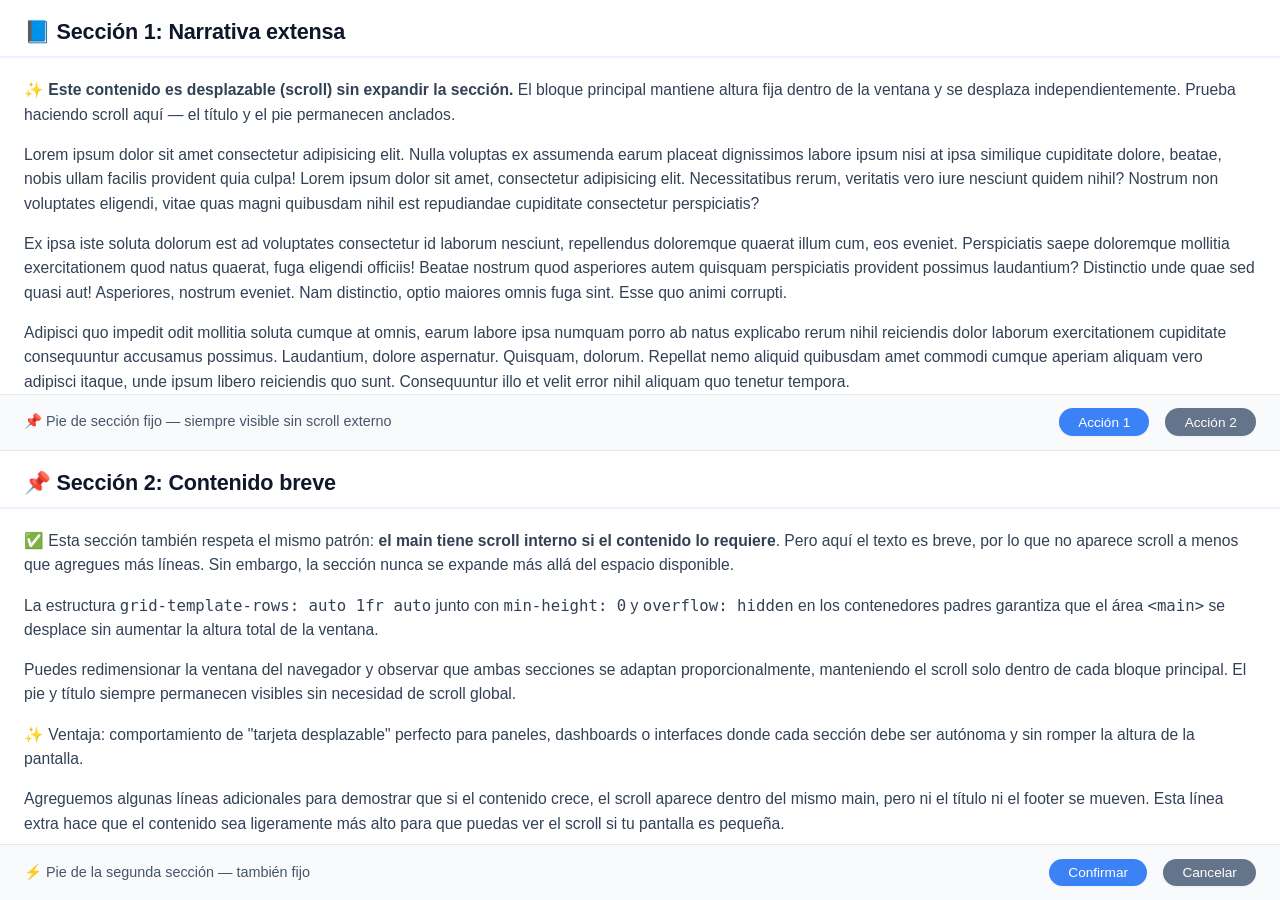
==== Version.html @ 9c4e95c7 "Una pruebita" ====
<!doctype html>
<html lang="en">
  <head>
    <meta charset="UTF-8" />
    <meta name="viewport" content="width=device-width, initial-scale=1.0, user-scalable=yes" />
    <title>Scrollable Sections | Fixed Layout</title>
    <style>
      * {
        padding: 0;
        margin: 0;
        box-sizing: border-box;
        /* outline: 0 0 0 1px blue;  /* removed persistent blue outline for cleaner look — kept for debugging if needed, but commented */
      }

      html {
        font-family: "Segoe UI", Tahoma, Geneva, Verdana, sans-serif;
        background-color: #f5f7fb;    /* subtle background for better visual comfort */
        color: #1e293b;
        font-size: 16px;
        line-height: 1.5;
      }

      /* main container — exact full viewport height, no expansion beyond screen */
      .container-section {
        height: 100vh;          /* strict viewport height */
        display: flex;
        flex-direction: column;
        overflow: hidden;       /* prevents any global scroll on the wrapper */
        background-color: white;
        box-shadow: 0 0 0 1px rgba(0,0,0,0.05); /* optional subtle boundary */
      }

      /* each section occupies equal flex space, but remains contained */
      .container-section section {
        flex: 1;
        display: grid;
        grid-template-rows: auto 1fr auto;  /* header (title) + main (scrollable) + footer */
        min-height: 0;          /* CRITICAL: allows flex children to shrink below content height */
        overflow: hidden;
        background: white;
        border-bottom: 1px solid #e2e8f0;   /* subtle separator between sections */
      }

      /* last section removes extra border for cleaner UI */
      .container-section section:last-child {
        border-bottom: none;
      }

      /* section heading styles */
      .container-section section h2 {
        padding: 1rem 1.5rem 0.5rem 1.5rem;
        font-size: 1.35rem;
        font-weight: 600;
        letter-spacing: -0.2px;
        background: white;
        color: #0f172a;
        border-bottom: 2px solid #eef2ff;
        margin: 0;
        flex-shrink: 0;
      }

      /* MAIN CONTENT — scrollable area, does NOT expand section height */
      .container-section section main {
        overflow-y: auto;       /* vertical scroll when content overflows */
        overflow-x: hidden;
        padding: 1.25rem 1.5rem;
        background-color: #ffffff;
        scroll-behavior: smooth;
        /* ensures smooth inner scroll without pushing parent layout */
        min-height: 0;          /* essential for flex/grid children to respect overflow */
      }

      /* Custom scrollbar for better UX (optional, but keeps modern look) */
      .container-section section main::-webkit-scrollbar {
        width: 6px;
      }
      .container-section section main::-webkit-scrollbar-track {
        background: #f1f1f1;
        border-radius: 8px;
      }
      .container-section section main::-webkit-scrollbar-thumb {
        background: #cbd5e1;
        border-radius: 8px;
      }
      .container-section section main::-webkit-scrollbar-thumb:hover {
        background: #94a3b8;
      }

      /* footer styles — fixed within section, never expands */
      .container-section section footer {
        background: #f8fafc;
        padding: 0.85rem 1.5rem;
        border-top: 1px solid #e2e8f0;
        display: flex;
        gap: 1rem;
        align-items: center;
        flex-wrap: wrap;
        flex-shrink: 0;
        font-size: 0.9rem;
      }

      .container-section section footer p {
        margin: 0;
        color: #475569;
        font-weight: 450;
        flex: 1;
      }

      .container-section section footer button {
        background-color: #3b82f6;
        border: none;
        color: white;
        font-weight: 500;
        padding: 0.4rem 1.2rem;
        border-radius: 40px;
        font-size: 0.85rem;
        cursor: pointer;
        transition: background 0.2s ease, transform 0.1s;
        font-family: inherit;
        box-shadow: 0 1px 2px rgba(0,0,0,0.05);
      }

      .container-section section footer button:last-child {
        background-color: #64748b;
      }

      .container-section section footer button:hover {
        background-color: #2563eb;
        transform: scale(0.97);
      }

      .container-section section footer button:last-child:hover {
        background-color: #475569;
      }

      /* small responsive tweak for very narrow screens */
      @media (max-width: 480px) {
        .container-section section h2 {
          padding: 0.75rem 1rem 0.4rem 1rem;
          font-size: 1.2rem;
        }
        .container-section section main {
          padding: 1rem;
        }
        .container-section section footer {
          padding: 0.6rem 1rem;
          gap: 0.6rem;
        }
        .container-section section footer button {
          padding: 0.3rem 1rem;
        }
      }

      /* Extra demo style to highlight the scrollable behavior: add visual indicator that scrolling works */
      .container-section section main:focus {
        outline: none;
      }

      /* For debugging layout: ensures no external scroll appears on body */
      body {
        overflow: hidden;       /* prevents any body-level scrollbar */
        height: 100vh;
        margin: 0;
        padding: 0;
      }

      /* consistent paragraph styling inside scrollable main */
      .container-section section main p {
        margin-bottom: 1rem;
        color: #334155;
      }

      /* Any direct text (not wrapped in p) also gets proper spacing */
      .container-section section main {
        font-size: 0.98rem;
        line-height: 1.55;
      }
    </style>
  </head>
  <body>
    <main class="container-section">
      <!-- SECTION 1: long text content that requires scrolling inside main -->
      <section>
        <h2>📘 Sección 1: Narrativa extensa</h2>
        <main>
          <p><strong>✨ Este contenido es desplazable (scroll) sin expandir la sección.</strong> El bloque principal mantiene altura fija dentro de la ventana y se desplaza independientemente. Prueba haciendo scroll aquí — el título y el pie permanecen anclados.</p>
          <p>Lorem ipsum dolor sit amet consectetur adipisicing elit. Nulla voluptas ex assumenda earum placeat dignissimos labore ipsum nisi at ipsa similique cupiditate dolore, beatae, nobis ullam facilis provident quia culpa! Lorem ipsum dolor sit amet, consectetur adipisicing elit. Necessitatibus rerum, veritatis vero iure nesciunt quidem nihil? Nostrum non voluptates eligendi, vitae quas magni quibusdam nihil est repudiandae cupiditate consectetur perspiciatis?</p>
          <p>Ex ipsa iste soluta dolorum est ad voluptates consectetur id laborum nesciunt, repellendus doloremque quaerat illum cum, eos eveniet. Perspiciatis saepe doloremque mollitia exercitationem quod natus quaerat, fuga eligendi officiis! Beatae nostrum quod asperiores autem quisquam perspiciatis provident possimus laudantium? Distinctio unde quae sed quasi aut! Asperiores, nostrum eveniet. Nam distinctio, optio maiores omnis fuga sint. Esse quo animi corrupti.</p>
          <p>Adipisci quo impedit odit mollitia soluta cumque at omnis, earum labore ipsa numquam porro ab natus explicabo rerum nihil reiciendis dolor laborum exercitationem cupiditate consequuntur accusamus possimus. Laudantium, dolore aspernatur. Quisquam, dolorum. Repellat nemo aliquid quibusdam amet commodi cumque aperiam aliquam vero adipisci itaque, unde ipsum libero reiciendis quo sunt. Consequuntur illo et velit error nihil aliquam quo tenetur tempora.</p>
          <p>Porro asperiores officia magni enim expedita molestiae earum ab? Asperiores, harum ab! Cum magni reprehenderit fugit, quisquam, nam aliquam neque in nostrum doloribus esse sint nulla repellat molestias at odio! Dolorem quibusdam minus quis, accusantium excepturi natus culpa modi non eaque facere ad magni voluptatibus voluptatem! Commodi temporibus facere blanditiis nostrum veniam deleniti inventore pariatur, quis doloribus dolores iste explicabo.</p>
          <p>Amet excepturi laudantium adipisci hic et natus ipsam vel. Error consectetur accusamus, itaque fuga laboriosam, aspernatur officiis commodi temporibus recusandae quibusdam dolores impedit aut neque blanditiis? Molestiae tenetur aliquam a? Quidem iure perspiciatis, culpa consectetur quis recusandae sed iusto quas in, animi id aliquam numquam porro quia laudantium explicabo nulla doloribus placeat. Rem quia officia qui eos eius, possimus aliquam.</p>
          <p>Dolore id beatae est nostrum obcaecati exercitationem corporis placeat architecto, voluptas esse, aliquam explicabo, repellendus vero soluta quam fugit error eos sit. Qui pariatur ab suscipit accusantium et at sapiente. Possimus doloremque assumenda dolores neque, qui nulla adipisci numquam animi deleniti tempore. Numquam nam tempora corporis praesentium reiciendis fugiat! Officia ut autem necessitatibus provident laboriosam at ullam eveniet dolorum in!</p>
          <p>Fugiat ea deleniti odit quam nam tempora reprehenderit incidunt odio. Aut a ea, voluptas totam deserunt, nam iste repellat quae et blanditiis similique dolorem eveniet sint commodi tempore eius itaque! Necessitatibus quasi ea eos ad ratione fugiat incidunt, odio possimus nulla. Quisquam temporibus enim possimus provident reprehenderit aspernatur pariatur? Cum, quia. Cupiditate error, animi quasi rerum in ipsam iure dolorem!</p>
          <p>Totam sit magnam vero porro eum, doloribus placeat aperiam ad, accusamus illo nobis, labore ea ipsa explicabo voluptates dolorem possimus temporibus dignissimos repellendus? Unde quaerat a hic aliquid rem perferendis? Minus non est a impedit enim dignissimos debitis nesciunt pariatur quam architecto unde minima doloremque mollitia illo animi laboriosam sed, repellat modi totam ducimus iure magni quos delectus. Ratione, excepturi?</p>
          <p>Repellat laudantium officiis voluptatem ratione rem, enim ex laboriosam quam quis consequatur fugit dolores quos ipsam pariatur esse, iste ducimus, error eos possimus voluptatibus alias. Provident est vero omnis aliquid. Fugiat, temporibus inventore. Maiores beatae dolorum similique ipsam maxime? Corporis beatae iste doloremque aspernatur eveniet deleniti ab ex at, numquam id incidunt, impedit necessitatibus? Pariatur eius quis quia magnam totam?</p>
          <p>Nemo quasi repudiandae maxime error unde doloribus praesentium ipsam adipisci rem architecto suscipit consequuntur nesciunt quas quibusdam expedita saepe, exercitationem quis at. Ad aut, quidem aperiam quisquam tenetur temporibus quibusdam? Id, dolorem. Vero iste officiis explicabo saepe unde assumenda maxime voluptates quia modi asperiores ipsam facere, in veniam dolorum dolorem, cumque nostrum sit qui veritatis ipsum animi! Asperiores, possimus dolor?</p>
          <p>Corrupti expedita accusantium ex, placeat, animi earum totam vel minima recusandae in ratione a quaerat quas amet id praesentium inventore! Corrupti officiis iusto obcaecati ea ullam harum ipsum quia odio! ✨ <strong>Fin del contenido desplazable — el layout no se expandió, todo permanece dentro de la ventana.</strong></p>
        </main>
        <footer>
          <p>📌 Pie de sección fijo — siempre visible sin scroll externo</p>
          <button>Acción 1</button>
          <button>Acción 2</button>
        </footer>
      </section>

      <!-- SECTION 2: contenido corto, pero main conserva scroll si fuese necesario (sin expandir) -->
      <section>
        <h2>📌 Sección 2: Contenido breve</h2>
        <main>
          <p>✅ Esta sección también respeta el mismo patrón: <strong>el main tiene scroll interno si el contenido lo requiere</strong>. Pero aquí el texto es breve, por lo que no aparece scroll a menos que agregues más líneas. Sin embargo, la sección nunca se expande más allá del espacio disponible.</p>
          <p>La estructura <code>grid-template-rows: auto 1fr auto</code> junto con <code>min-height: 0</code> y <code>overflow: hidden</code> en los contenedores padres garantiza que el área <code>&lt;main&gt;</code> se desplace sin aumentar la altura total de la ventana.</p>
          <p>Puedes redimensionar la ventana del navegador y observar que ambas secciones se adaptan proporcionalmente, manteniendo el scroll solo dentro de cada bloque principal. El pie y título siempre permanecen visibles sin necesidad de scroll global.</p>
          <p>✨ Ventaja: comportamiento de "tarjeta desplazable" perfecto para paneles, dashboards o interfaces donde cada sección debe ser autónoma y sin romper la altura de la pantalla.</p>
          <p>Agreguemos algunas líneas adicionales para demostrar que si el contenido crece, el scroll aparece dentro del mismo main, pero ni el título ni el footer se mueven. Esta línea extra hace que el contenido sea ligeramente más alto para que puedas ver el scroll si tu pantalla es pequeña.</p>
          <p>🖱️ <strong>Prueba de interacción:</strong> desplázate dentro del área de texto y verás que la otra sección permanece estática, sin afectar su contenido. Esto es ideal para formularios largos, descripciones extensas o feeds.</p>
        </main>
        <footer>
          <p>⚡ Pie de la segunda sección — también fijo</p>
          <button>Confirmar</button>
          <button>Cancelar</button>
        </footer>
      </section>
    </main>

    <!-- no additional scripts needed — pure CSS ensures scroll behavior without expanding main content -->
  </body>
</html>
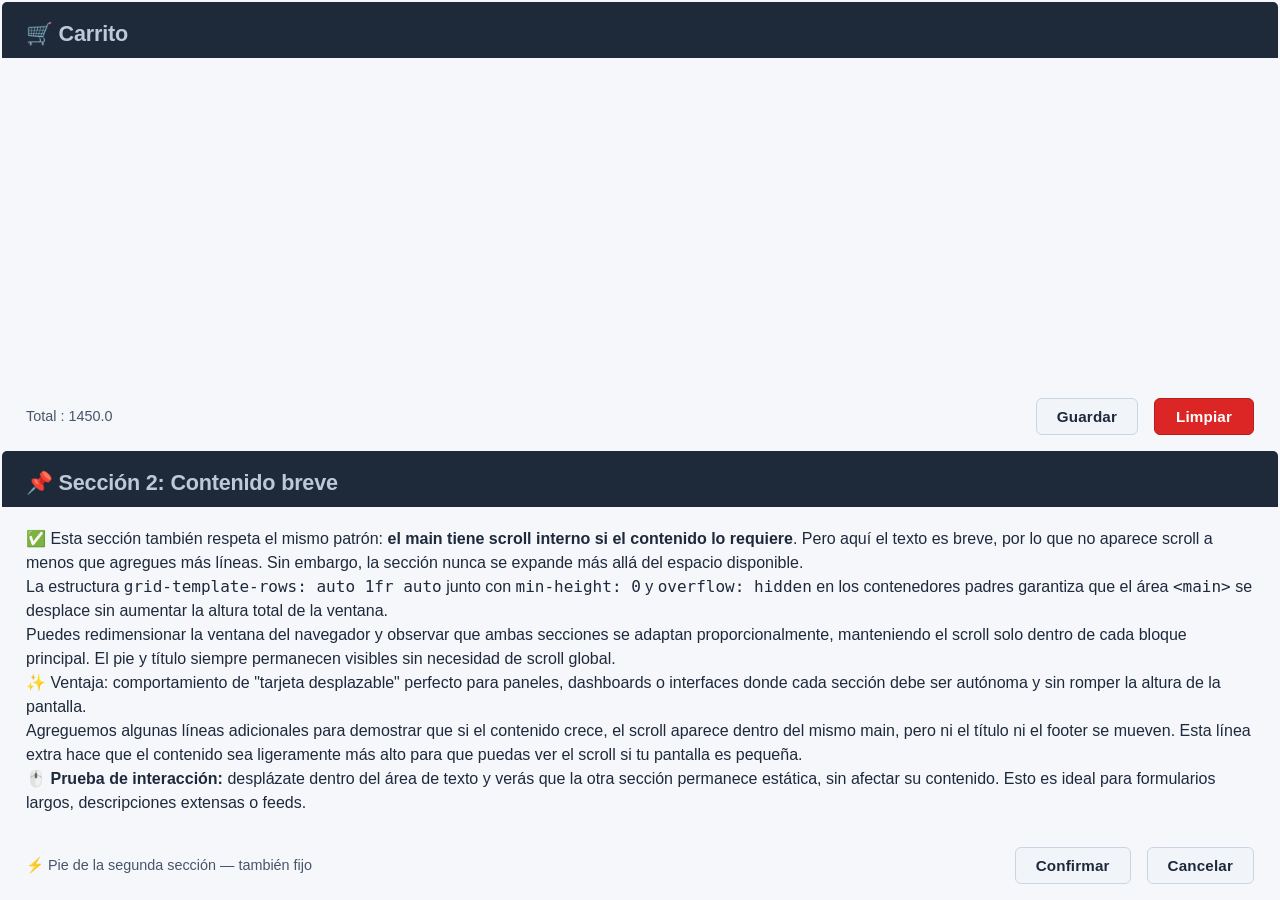
==== commit eeb611cf: "Una pruebita 2" ====
--- a/Version.html
+++ b/Version.html
@@ -2,95 +2,73 @@
 <html lang="en">
   <head>
     <meta charset="UTF-8" />
-    <meta name="viewport" content="width=device-width, initial-scale=1.0, user-scalable=yes" />
+    <meta
+      name="viewport"
+      content="width=device-width, initial-scale=1.0, user-scalable=yes"
+    />
     <title>Scrollable Sections | Fixed Layout</title>
     <style>
       * {
         padding: 0;
         margin: 0;
         box-sizing: border-box;
-        /* outline: 0 0 0 1px blue;  /* removed persistent blue outline for cleaner look — kept for debugging if needed, but commented */
+        /* box-shadow: 0 0 0 1px blue inset; */
       }
 
       html {
         font-family: "Segoe UI", Tahoma, Geneva, Verdana, sans-serif;
-        background-color: #f5f7fb;    /* subtle background for better visual comfort */
+        background-color: #f5f7fb;
         color: #1e293b;
         font-size: 16px;
         line-height: 1.5;
       }
 
-      /* main container — exact full viewport height, no expansion beyond screen */
       .container-section {
-        height: 100vh;          /* strict viewport height */
+        height: 100vh;
+        padding: 2px;
         display: flex;
         flex-direction: column;
-        overflow: hidden;       /* prevents any global scroll on the wrapper */
-        background-color: white;
-        box-shadow: 0 0 0 1px rgba(0,0,0,0.05); /* optional subtle boundary */
-      }
-
-      /* each section occupies equal flex space, but remains contained */
+        gap: 2px;
+        overflow: hidden;
+        background-color: #f5f7fb;
+        box-shadow: 0 0 0 1px rgba(0, 0, 0, 0.05);
+      }
+
       .container-section section {
         flex: 1;
         display: grid;
-        grid-template-rows: auto 1fr auto;  /* header (title) + main (scrollable) + footer */
-        min-height: 0;          /* CRITICAL: allows flex children to shrink below content height */
+        grid-template-rows: auto 1fr auto;
+        min-height: 0;
         overflow: hidden;
-        background: white;
-        border-bottom: 1px solid #e2e8f0;   /* subtle separator between sections */
-      }
-
-      /* last section removes extra border for cleaner UI */
-      .container-section section:last-child {
-        border-bottom: none;
-      }
-
-      /* section heading styles */
+        border-radius: 5px;
+      }
+
       .container-section section h2 {
         padding: 1rem 1.5rem 0.5rem 1.5rem;
         font-size: 1.35rem;
         font-weight: 600;
         letter-spacing: -0.2px;
-        background: white;
-        color: #0f172a;
-        border-bottom: 2px solid #eef2ff;
+        background-color: #1e2a3a;
+        color: #bdc9d6;
         margin: 0;
         flex-shrink: 0;
       }
 
-      /* MAIN CONTENT — scrollable area, does NOT expand section height */
       .container-section section main {
-        overflow-y: auto;       /* vertical scroll when content overflows */
+        overflow-y: auto;
         overflow-x: hidden;
         padding: 1.25rem 1.5rem;
-        background-color: #ffffff;
         scroll-behavior: smooth;
-        /* ensures smooth inner scroll without pushing parent layout */
-        min-height: 0;          /* essential for flex/grid children to respect overflow */
-      }
-
-      /* Custom scrollbar for better UX (optional, but keeps modern look) */
-      .container-section section main::-webkit-scrollbar {
-        width: 6px;
-      }
-      .container-section section main::-webkit-scrollbar-track {
-        background: #f1f1f1;
-        border-radius: 8px;
-      }
-      .container-section section main::-webkit-scrollbar-thumb {
-        background: #cbd5e1;
-        border-radius: 8px;
-      }
-      .container-section section main::-webkit-scrollbar-thumb:hover {
-        background: #94a3b8;
-      }
-
-      /* footer styles — fixed within section, never expands */
+        min-height: 0;
+      }
+
+      .container-section section main {
+        scrollbar-width: auto;
+        scrollbar-color: #1e2a3a #1505f2;
+      }
+
       .container-section section footer {
-        background: #f8fafc;
         padding: 0.85rem 1.5rem;
-        border-top: 1px solid #e2e8f0;
         display: flex;
         gap: 1rem;
         align-items: center;
@@ -106,34 +84,6 @@
         flex: 1;
       }
 
-      .container-section section footer button {
-        background-color: #3b82f6;
-        border: none;
-        color: white;
-        font-weight: 500;
-        padding: 0.4rem 1.2rem;
-        border-radius: 40px;
-        font-size: 0.85rem;
-        cursor: pointer;
-        transition: background 0.2s ease, transform 0.1s;
-        font-family: inherit;
-        box-shadow: 0 1px 2px rgba(0,0,0,0.05);
-      }
-
-      .container-section section footer button:last-child {
-        background-color: #64748b;
-      }
-
-      .container-section section footer button:hover {
-        background-color: #2563eb;
-        transform: scale(0.97);
-      }
-
-      .container-section section footer button:last-child:hover {
-        background-color: #475569;
-      }
-
-      /* small responsive tweak for very narrow screens */
       @media (max-width: 480px) {
         .container-section section h2 {
           padding: 0.75rem 1rem 0.4rem 1rem;
@@ -146,34 +96,138 @@
           padding: 0.6rem 1rem;
           gap: 0.6rem;
         }
-        .container-section section footer button {
-          padding: 0.3rem 1rem;
-        }
-      }
-
-      /* Extra demo style to highlight the scrollable behavior: add visual indicator that scrolling works */
-      .container-section section main:focus {
-        outline: none;
-      }
-
-      /* For debugging layout: ensures no external scroll appears on body */
-      body {
-        overflow: hidden;       /* prevents any body-level scrollbar */
-        height: 100vh;
-        margin: 0;
-        padding: 0;
-      }
-
-      /* consistent paragraph styling inside scrollable main */
-      .container-section section main p {
-        margin-bottom: 1rem;
-        color: #334155;
-      }
-
-      /* Any direct text (not wrapped in p) also gets proper spacing */
-      .container-section section main {
-        font-size: 0.98rem;
-        line-height: 1.55;
+      }
+      /* ===== BASE DE BOTONES ===== */
+      .btn,
+      .btn-little {
+        display: inline-flex; /* Mejor para alinear iconos y texto */
+        align-items: center;
+        justify-content: center;
+        gap: 0.5rem; /* Espacio entre icono y texto */
+        font-weight: 600; /* semi-bold en lugar de bold para mejor legibilidad */
+        line-height: 1;
+        letter-spacing: 0.01em;
+        border: 1px solid transparent;
+        border-radius: 6px; /* Bordes más modernos */
+        background-color: transparent;
+        cursor: pointer;
+        transition: all 0.05s ease; /* Transición más suave y completa */
+        font-family: inherit; /* Hereda la fuente del padre */
+      }
+
+      /* Tamaños de botón */
+      .btn {
+        min-width: 100px;
+        padding: 0.625rem 1.25rem; /* Un poco más verticalmente balanceado */
+        font-size: 0.95rem;
+      }
+
+      .btn-little {
+        min-width: 80px; /* Un poco más pequeño para botones compactos */
+        padding: 0.375rem 0.75rem;
+        font-size: 0.875rem;
+      }
+
+      /* Deshabilitado */
+      .btn:disabled,
+      .btn-little:disabled {
+        opacity: 0.6;
+        cursor: not-allowed;
+        transform: none;
+      }
+
+      /* ===== VARIANTES DE COLOR ===== */
+
+      /* Secondary - Gris */
+      .btn-secondary {
+        background: #f1f5f9;
+        border-color: #cbd5e1;
+        color: #1e293b;
+      }
+
+      .btn-secondary:active {
+        background: #cbd5e1; /* Gris más oscuro al presionar */
+        border-color: #64748b;
+        box-shadow: 0 1px 2px rgba(0, 0, 0, 0.05);
+      }
+
+      /* Warning - Rojo */
+      .btn-warning {
+        background: #dc2626; /* Rojo más moderno que #dc3545 */
+        border-color: #b91c1c;
+        color: white;
+      }
+
+      .btn-warning:active {
+        background: #991b1b;
+        border-color: #7f1a1a;
+      }
+
+      /* Success - Verde */
+      .btn-success {
+        background: #10b981; /* Verde más moderno que #28a745 */
+        border-color: #059669;
+        color: white;
+      }
+
+      .btn-success:active {
+        background: #047857;
+        border-color: #065f46;
+      }
+
+      /* Primary - Azul (opcional, muy útil tenerlo) */
+      .btn-primary {
+        background: #3b82f6;
+        border-color: #2563eb;
+        color: white;
+      }
+
+      .btn-primary:active {
+        background: #1d4ed8;
+        border-color: #1e40af;
+      }
+
+      /* Outline variants (opcional, para estilos más livianos) */
+      .btn-outline {
+        background: transparent;
+        border-color: currentColor;
+      }
+
+      .btn-outline-secondary {
+        border-color: #cbd5e1;
+        color: #475569;
+      }
+
+      /* Solo hover para dispositivos con mouse */
+      @media (hover: hover) and (pointer: fine) {
+        .btn-secondary:hover {
+          background: #e2e8f0;
+          border-color: #94a3b8;
+          box-shadow: 0 4px 8px rgba(0, 0, 0, 0.08);
+        }
+
+        .btn-warning:hover {
+          background: #b91c1c;
+          border-color: #991b1b;
+          box-shadow: 0 4px 12px rgba(220, 38, 38, 0.25);
+        }
+
+        .btn-success:hover {
+          background: #059669;
+          border-color: #047857;
+          box-shadow: 0 4px 12px rgba(16, 185, 129, 0.25);
+        }
+
+        .btn-primary:hover {
+          background: #2563eb;
+          border-color: #1d4ed8;
+          box-shadow: 0 4px 12px rgba(59, 130, 246, 0.25);
+        }
+
+        .btn-outline-secondary:hover {
+          background: #f8fafc;
+          border-color: #94a3b8;
+        }
       }
     </style>
   </head>
@@ -181,25 +235,13 @@
     <main class="container-section">
       <!-- SECTION 1: long text content that requires scrolling inside main -->
       <section>
-        <h2>📘 Sección 1: Narrativa extensa</h2>
+        <h2>🛒 Carrito</h2>
         <main>
-          <p><strong>✨ Este contenido es desplazable (scroll) sin expandir la sección.</strong> El bloque principal mantiene altura fija dentro de la ventana y se desplaza independientemente. Prueba haciendo scroll aquí — el título y el pie permanecen anclados.</p>
-          <p>Lorem ipsum dolor sit amet consectetur adipisicing elit. Nulla voluptas ex assumenda earum placeat dignissimos labore ipsum nisi at ipsa similique cupiditate dolore, beatae, nobis ullam facilis provident quia culpa! Lorem ipsum dolor sit amet, consectetur adipisicing elit. Necessitatibus rerum, veritatis vero iure nesciunt quidem nihil? Nostrum non voluptates eligendi, vitae quas magni quibusdam nihil est repudiandae cupiditate consectetur perspiciatis?</p>
-          <p>Ex ipsa iste soluta dolorum est ad voluptates consectetur id laborum nesciunt, repellendus doloremque quaerat illum cum, eos eveniet. Perspiciatis saepe doloremque mollitia exercitationem quod natus quaerat, fuga eligendi officiis! Beatae nostrum quod asperiores autem quisquam perspiciatis provident possimus laudantium? Distinctio unde quae sed quasi aut! Asperiores, nostrum eveniet. Nam distinctio, optio maiores omnis fuga sint. Esse quo animi corrupti.</p>
-          <p>Adipisci quo impedit odit mollitia soluta cumque at omnis, earum labore ipsa numquam porro ab natus explicabo rerum nihil reiciendis dolor laborum exercitationem cupiditate consequuntur accusamus possimus. Laudantium, dolore aspernatur. Quisquam, dolorum. Repellat nemo aliquid quibusdam amet commodi cumque aperiam aliquam vero adipisci itaque, unde ipsum libero reiciendis quo sunt. Consequuntur illo et velit error nihil aliquam quo tenetur tempora.</p>
-          <p>Porro asperiores officia magni enim expedita molestiae earum ab? Asperiores, harum ab! Cum magni reprehenderit fugit, quisquam, nam aliquam neque in nostrum doloribus esse sint nulla repellat molestias at odio! Dolorem quibusdam minus quis, accusantium excepturi natus culpa modi non eaque facere ad magni voluptatibus voluptatem! Commodi temporibus facere blanditiis nostrum veniam deleniti inventore pariatur, quis doloribus dolores iste explicabo.</p>
-          <p>Amet excepturi laudantium adipisci hic et natus ipsam vel. Error consectetur accusamus, itaque fuga laboriosam, aspernatur officiis commodi temporibus recusandae quibusdam dolores impedit aut neque blanditiis? Molestiae tenetur aliquam a? Quidem iure perspiciatis, culpa consectetur quis recusandae sed iusto quas in, animi id aliquam numquam porro quia laudantium explicabo nulla doloribus placeat. Rem quia officia qui eos eius, possimus aliquam.</p>
-          <p>Dolore id beatae est nostrum obcaecati exercitationem corporis placeat architecto, voluptas esse, aliquam explicabo, repellendus vero soluta quam fugit error eos sit. Qui pariatur ab suscipit accusantium et at sapiente. Possimus doloremque assumenda dolores neque, qui nulla adipisci numquam animi deleniti tempore. Numquam nam tempora corporis praesentium reiciendis fugiat! Officia ut autem necessitatibus provident laboriosam at ullam eveniet dolorum in!</p>
-          <p>Fugiat ea deleniti odit quam nam tempora reprehenderit incidunt odio. Aut a ea, voluptas totam deserunt, nam iste repellat quae et blanditiis similique dolorem eveniet sint commodi tempore eius itaque! Necessitatibus quasi ea eos ad ratione fugiat incidunt, odio possimus nulla. Quisquam temporibus enim possimus provident reprehenderit aspernatur pariatur? Cum, quia. Cupiditate error, animi quasi rerum in ipsam iure dolorem!</p>
-          <p>Totam sit magnam vero porro eum, doloribus placeat aperiam ad, accusamus illo nobis, labore ea ipsa explicabo voluptates dolorem possimus temporibus dignissimos repellendus? Unde quaerat a hic aliquid rem perferendis? Minus non est a impedit enim dignissimos debitis nesciunt pariatur quam architecto unde minima doloremque mollitia illo animi laboriosam sed, repellat modi totam ducimus iure magni quos delectus. Ratione, excepturi?</p>
-          <p>Repellat laudantium officiis voluptatem ratione rem, enim ex laboriosam quam quis consequatur fugit dolores quos ipsam pariatur esse, iste ducimus, error eos possimus voluptatibus alias. Provident est vero omnis aliquid. Fugiat, temporibus inventore. Maiores beatae dolorum similique ipsam maxime? Corporis beatae iste doloremque aspernatur eveniet deleniti ab ex at, numquam id incidunt, impedit necessitatibus? Pariatur eius quis quia magnam totam?</p>
-          <p>Nemo quasi repudiandae maxime error unde doloribus praesentium ipsam adipisci rem architecto suscipit consequuntur nesciunt quas quibusdam expedita saepe, exercitationem quis at. Ad aut, quidem aperiam quisquam tenetur temporibus quibusdam? Id, dolorem. Vero iste officiis explicabo saepe unde assumenda maxime voluptates quia modi asperiores ipsam facere, in veniam dolorum dolorem, cumque nostrum sit qui veritatis ipsum animi! Asperiores, possimus dolor?</p>
-          <p>Corrupti expedita accusantium ex, placeat, animi earum totam vel minima recusandae in ratione a quaerat quas amet id praesentium inventore! Corrupti officiis iusto obcaecati ea ullam harum ipsum quia odio! ✨ <strong>Fin del contenido desplazable — el layout no se expandió, todo permanece dentro de la ventana.</strong></p>
         </main>
         <footer>
-          <p>📌 Pie de sección fijo — siempre visible sin scroll externo</p>
-          <button>Acción 1</button>
-          <button>Acción 2</button>
+          <p>Total : 1450.0</p>
+          <button class="btn btn-secondary">Guardar</button>
+          <button class="btn btn-warning">Limpiar</button>
         </footer>
       </section>
 
@@ -207,21 +249,54 @@
       <section>
         <h2>📌 Sección 2: Contenido breve</h2>
         <main>
-          <p>✅ Esta sección también respeta el mismo patrón: <strong>el main tiene scroll interno si el contenido lo requiere</strong>. Pero aquí el texto es breve, por lo que no aparece scroll a menos que agregues más líneas. Sin embargo, la sección nunca se expande más allá del espacio disponible.</p>
-          <p>La estructura <code>grid-template-rows: auto 1fr auto</code> junto con <code>min-height: 0</code> y <code>overflow: hidden</code> en los contenedores padres garantiza que el área <code>&lt;main&gt;</code> se desplace sin aumentar la altura total de la ventana.</p>
-          <p>Puedes redimensionar la ventana del navegador y observar que ambas secciones se adaptan proporcionalmente, manteniendo el scroll solo dentro de cada bloque principal. El pie y título siempre permanecen visibles sin necesidad de scroll global.</p>
-          <p>✨ Ventaja: comportamiento de "tarjeta desplazable" perfecto para paneles, dashboards o interfaces donde cada sección debe ser autónoma y sin romper la altura de la pantalla.</p>
-          <p>Agreguemos algunas líneas adicionales para demostrar que si el contenido crece, el scroll aparece dentro del mismo main, pero ni el título ni el footer se mueven. Esta línea extra hace que el contenido sea ligeramente más alto para que puedas ver el scroll si tu pantalla es pequeña.</p>
-          <p>🖱️ <strong>Prueba de interacción:</strong> desplázate dentro del área de texto y verás que la otra sección permanece estática, sin afectar su contenido. Esto es ideal para formularios largos, descripciones extensas o feeds.</p>
+          <p>
+            ✅ Esta sección también respeta el mismo patrón:
+            <strong
+              >el main tiene scroll interno si el contenido lo requiere</strong
+            >. Pero aquí el texto es breve, por lo que no aparece scroll a menos
+            que agregues más líneas. Sin embargo, la sección nunca se expande
+            más allá del espacio disponible.
+          </p>
+          <p>
+            La estructura <code>grid-template-rows: auto 1fr auto</code> junto
+            con <code>min-height: 0</code> y <code>overflow: hidden</code> en
+            los contenedores padres garantiza que el área
+            <code>&lt;main&gt;</code> se desplace sin aumentar la altura total
+            de la ventana.
+          </p>
+          <p>
+            Puedes redimensionar la ventana del navegador y observar que ambas
+            secciones se adaptan proporcionalmente, manteniendo el scroll solo
+            dentro de cada bloque principal. El pie y título siempre permanecen
+            visibles sin necesidad de scroll global.
+          </p>
+          <p>
+            ✨ Ventaja: comportamiento de "tarjeta desplazable" perfecto para
+            paneles, dashboards o interfaces donde cada sección debe ser
+            autónoma y sin romper la altura de la pantalla.
+          </p>
+          <p>
+            Agreguemos algunas líneas adicionales para demostrar que si el
+            contenido crece, el scroll aparece dentro del mismo main, pero ni el
+            título ni el footer se mueven. Esta línea extra hace que el
+            contenido sea ligeramente más alto para que puedas ver el scroll si
+            tu pantalla es pequeña.
+          </p>
+          <p>
+            🖱️ <strong>Prueba de interacción:</strong> desplázate dentro del
+            área de texto y verás que la otra sección permanece estática, sin
+            afectar su contenido. Esto es ideal para formularios largos,
+            descripciones extensas o feeds.
+          </p>
         </main>
         <footer>
           <p>⚡ Pie de la segunda sección — también fijo</p>
-          <button>Confirmar</button>
-          <button>Cancelar</button>
+          <button class="btn btn-secondary">Confirmar</button>
+          <button class="btn btn-secondary">Cancelar</button>
         </footer>
       </section>
     </main>
 
     <!-- no additional scripts needed — pure CSS ensures scroll behavior without expanding main content -->
   </body>
-</html>+</html>
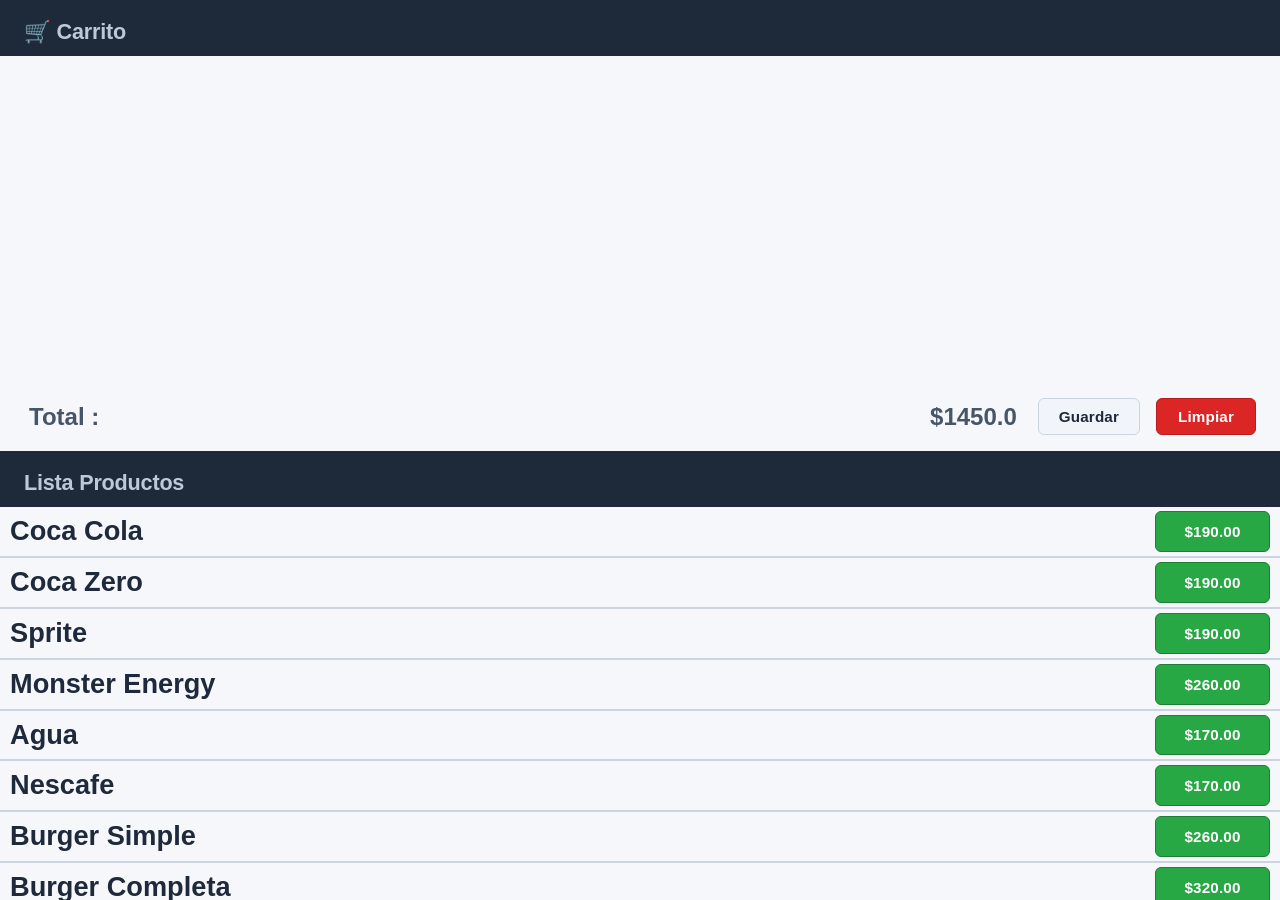
==== commit 7b47990e: "En proceso de ordenar bien el css y el html" ====
--- a/Version.html
+++ b/Version.html
@@ -25,7 +25,6 @@
 
       .container-section {
         height: 100vh;
-        padding: 2px;
         display: flex;
         flex-direction: column;
         gap: 2px;
@@ -40,7 +39,6 @@
         grid-template-rows: auto 1fr auto;
         min-height: 0;
         overflow: hidden;
-        border-radius: 5px;
       }
 
       .container-section section h2 {
@@ -57,7 +55,6 @@
       .container-section section main {
         overflow-y: auto;
         overflow-x: hidden;
-        padding: 1.25rem 1.5rem;
         scroll-behavior: smooth;
         min-height: 0;
       }
@@ -89,9 +86,7 @@
           padding: 0.75rem 1rem 0.4rem 1rem;
           font-size: 1.2rem;
         }
-        .container-section section main {
-          padding: 1rem;
-        }
+
         .container-section section footer {
           padding: 0.6rem 1rem;
           gap: 0.6rem;
@@ -136,6 +131,11 @@
         transform: none;
       }
 
+      .btn:active,
+      .btn-little:active {
+        transform: scale(0.9);
+      }
+
       /* ===== VARIANTES DE COLOR ===== */
 
       /* Secondary - Gris */
@@ -163,16 +163,15 @@
         border-color: #7f1a1a;
       }
 
-      /* Success - Verde */
       .btn-success {
-        background: #10b981; /* Verde más moderno que #28a745 */
-        border-color: #059669;
+        background: #28a745;
+        border-color: #1e7e34;
         color: white;
       }
 
       .btn-success:active {
-        background: #047857;
-        border-color: #065f46;
+        background: #1e7e34;
+        border-color: #166b2a;
       }
 
       /* Primary - Azul (opcional, muy útil tenerlo) */
@@ -213,9 +212,9 @@
         }
 
         .btn-success:hover {
-          background: #059669;
-          border-color: #047857;
-          box-shadow: 0 4px 12px rgba(16, 185, 129, 0.25);
+          background: #218838;
+          border-color: #1a6a2c;
+          box-shadow: 0 4px 12px rgba(40, 167, 69, 0.25);
         }
 
         .btn-primary:hover {
@@ -228,25 +227,59 @@
           background: #f8fafc;
           border-color: #94a3b8;
         }
+      }
+
+      #Carrito footer p {
+        font-weight: 700;
+        font-size: 1.5rem;
+        padding: 0 5px;
+        align-self: end;
+        display: flex;
+        justify-content: space-between;
+        align-items: center;
+      }
+
+      #Lista-Productos {
+        grid-template-rows: auto 1fr;
+      }
+
+      .non-visible {
+        display: none !important;
+      }
+      .producto-item {
+        display: flex;
+        justify-content: space-between;
+        padding: 4px 10px 4px;
+        border-bottom: 2px solid #cbd5e1;
+      }
+      .producto-item button {
+        width: 115px;
+      }
+      .producto-item h4 {
+        font-size: 1.7rem;
       }
     </style>
   </head>
   <body>
     <main class="container-section">
       <!-- SECTION 1: long text content that requires scrolling inside main -->
-      <section>
+      <section id="Carrito">
         <h2>🛒 Carrito</h2>
-        <main>
-        </main>
+        <main></main>
         <footer>
-          <p>Total : 1450.0</p>
+          <p>Total : <span>$1450.0</span></p>
           <button class="btn btn-secondary">Guardar</button>
           <button class="btn btn-warning">Limpiar</button>
         </footer>
       </section>
 
       <!-- SECTION 2: contenido corto, pero main conserva scroll si fuese necesario (sin expandir) -->
-      <section>
+      <section id="Lista-Productos">
+        <h2>Lista Productos</h2>
+        <main></main>
+      </section>
+
+      <section id="Historial" class="non-visible">
         <h2>📌 Sección 2: Contenido breve</h2>
         <main>
           <p>
@@ -296,7 +329,54 @@
         </footer>
       </section>
     </main>
-
-    <!-- no additional scripts needed — pure CSS ensures scroll behavior without expanding main content -->
+    <script src="/scripts/lista_productos.js"></script>
+    <script>
+      const crearElementoDeLista = (prod) => {
+        const div = document.createElement("div");
+        div.classList.add("producto-item");
+
+        const nameProduct = document.createElement("h4");
+        nameProduct.textContent = prod.name;
+
+        const button = document.createElement("button");
+        button.classList.add("btn", "btn-success");
+        button.textContent = `$${prod.precio.toFixed(2)}`;
+
+        div.appendChild(nameProduct);
+        div.appendChild(button);
+
+        return div;
+      };
+
+      const agregarElementoALista = () => {
+        // Obtener la sección completa
+        const seccionProductos = document.getElementById("Lista-Productos");
+
+        // Verificar que la sección exista
+        if (!seccionProductos) {
+          console.error("No se encontró la sección con id 'Lista-Productos'");
+          return;
+        }
+
+        // Buscar el MAIN dentro de la sección
+        const mainContainer = seccionProductos.querySelector("main");
+
+        // Verificar que el main exista
+        if (!mainContainer) {
+          console.error(
+            "No se encontró el elemento <main> dentro de la sección",
+          );
+          return;
+        }
+
+        // Agregar los productos al MAIN (no a la sección directamente)
+        productos.forEach((prod) => {
+          mainContainer.appendChild(crearElementoDeLista(prod));
+        });
+      };
+
+      // Llamar a la función cuando sea necesario
+      agregarElementoALista();
+    </script>
   </body>
 </html>
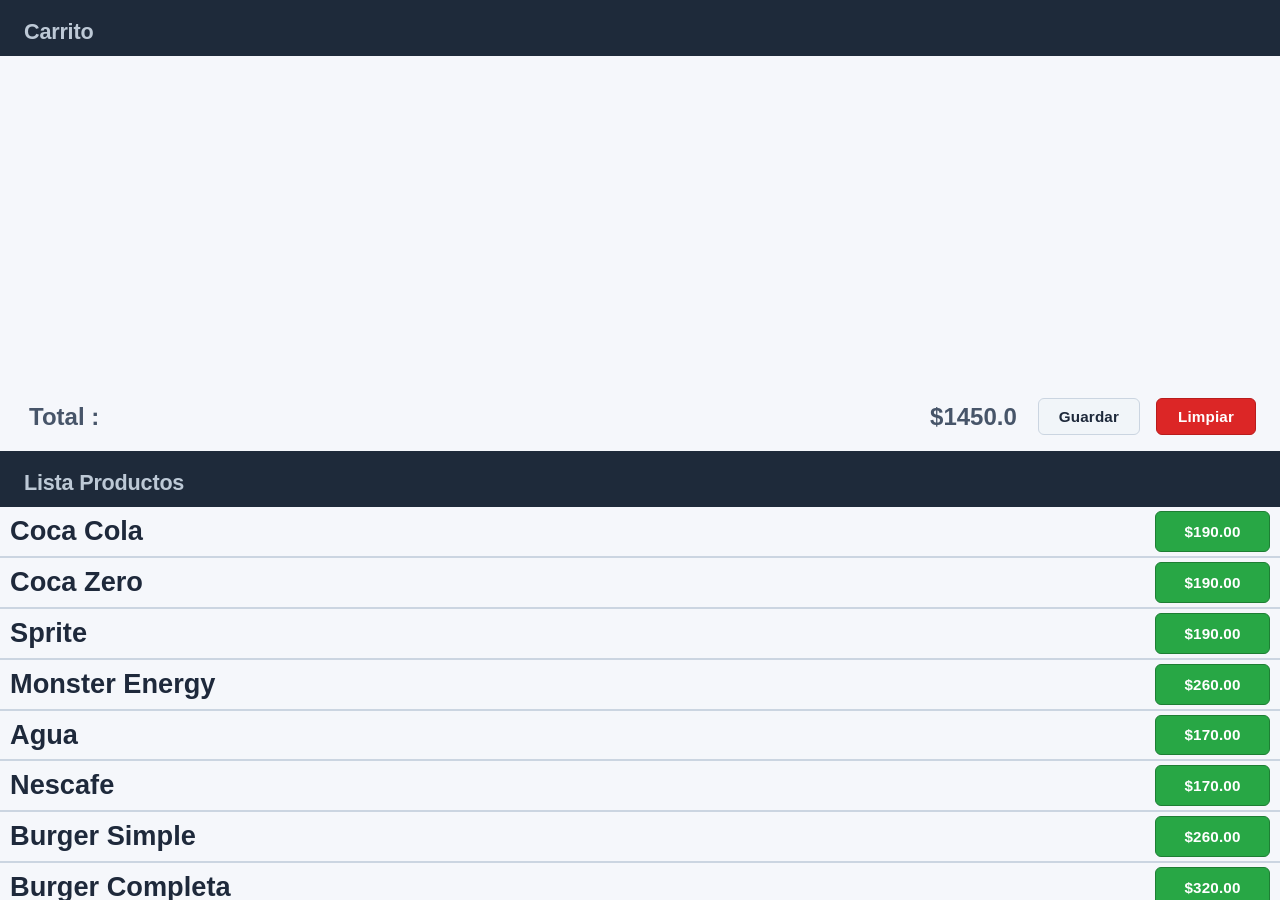
==== commit 9d34b25e: "Minimo Cambio" ====
--- a/Version.html
+++ b/Version.html
@@ -264,7 +264,7 @@
     <main class="container-section">
       <!-- SECTION 1: long text content that requires scrolling inside main -->
       <section id="Carrito">
-        <h2>🛒 Carrito</h2>
+        <h2>Carrito</h2>
         <main></main>
         <footer>
           <p>Total : <span>$1450.0</span></p>
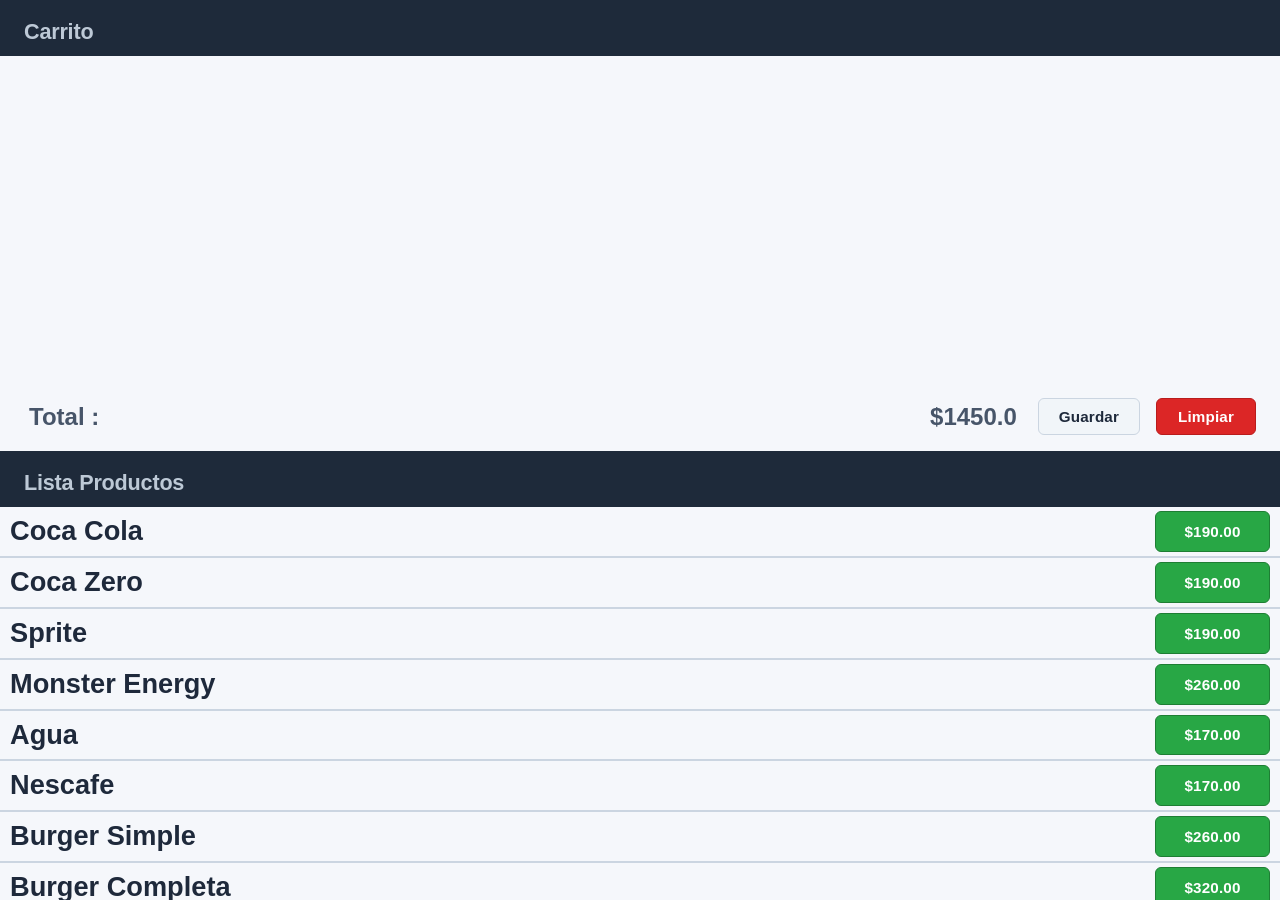
==== commit ff09cb60: "Fix script source path for lista_productos.js" ====
--- a/Version.html
+++ b/Version.html
@@ -329,7 +329,7 @@
         </footer>
       </section>
     </main>
-    <script src="/scripts/lista_productos.js"></script>
+    <script src="scripts/lista_productos.js"></script>
     <script>
       const crearElementoDeLista = (prod) => {
         const div = document.createElement("div");
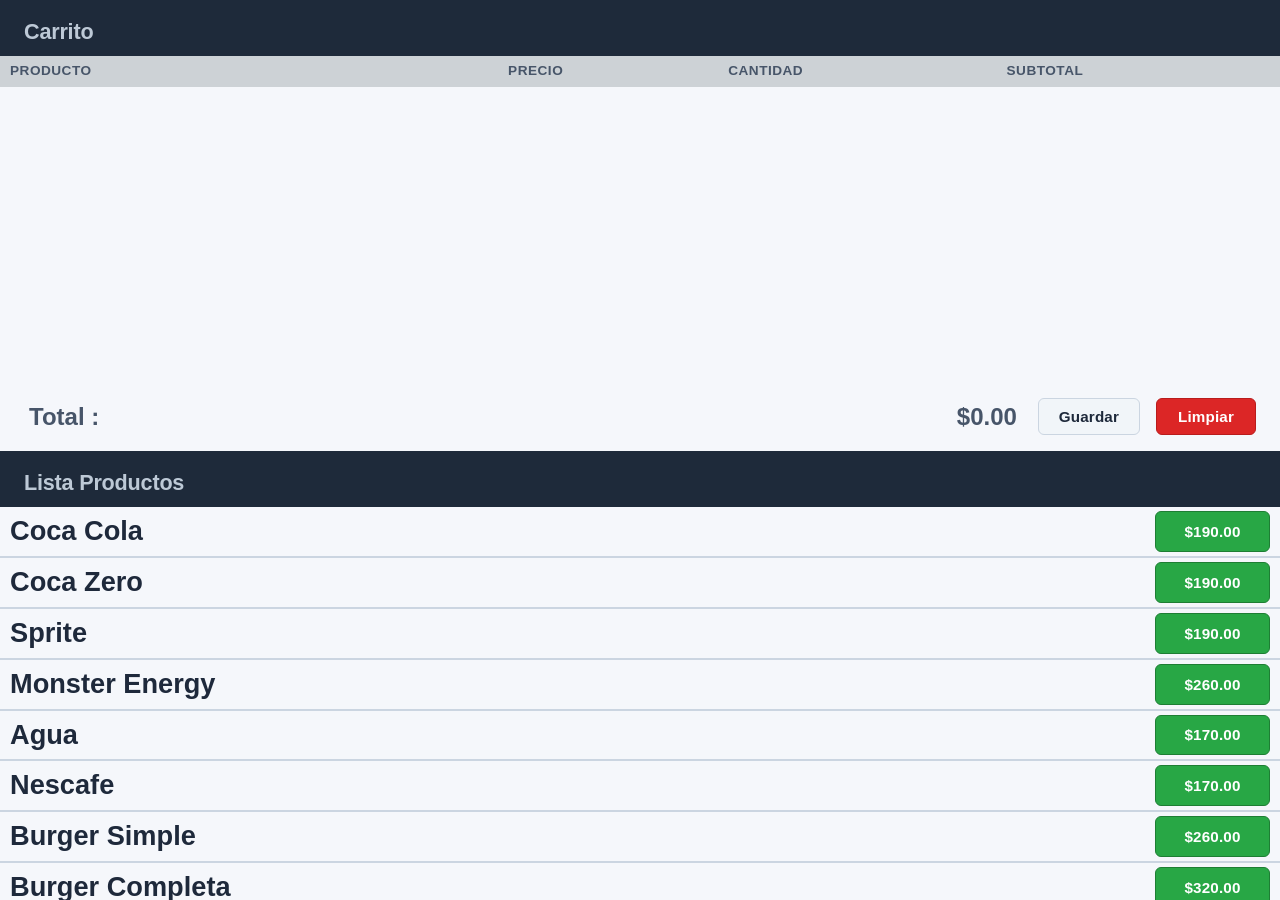
==== commit 276c5fdd: "Gran Cambio, limpieza Codigo, ordenacion del futuro JS y creacion de la vista casi final en Version." ====
--- a/Version.html
+++ b/Version.html
@@ -5,6 +5,12 @@
     <meta
       name="viewport"
       content="width=device-width, initial-scale=1.0, user-scalable=yes"
+    />
+    <!-- Favicon personalizado con carrito -->
+    <link
+      rel="icon"
+      type="image/svg+xml"
+      href="data:image/svg+xml,%3Csvg xmlns='http://www.w3.org/2000/svg' viewBox='0 0 100 100'%3E%3Crect width='100' height='100' fill='%232d5a2c' rx='20'/%3E%3Ctext x='50' y='70' font-size='55' font-weight='bold' text-anchor='middle' fill='white' font-family='monospace'%3ECC%3C/text%3E%3C/svg%3E"
     />
     <title>Scrollable Sections | Fixed Layout</title>
     <style>
@@ -258,6 +264,75 @@
       .producto-item h4 {
         font-size: 1.7rem;
       }
+
+      /* ===== ESTILOS DE TABLA ===== */
+      .tabla-carrito {
+        width: 100%;
+        border-collapse: collapse;
+        font-size: 1rem;
+        background: white;
+        overflow: hidden;
+      }
+
+      .tabla-carrito thead {
+        background: #cdd2d6;
+      }
+
+      .tabla-carrito th {
+        padding: 5px 10px;
+        font-size: 1.5rem;
+        text-align: left;
+        font-weight: 600;
+        color: #475569;
+        font-size: 0.85rem;
+        text-transform: uppercase;
+        letter-spacing: 0.5px;
+      }
+
+      .tabla-carrito td {
+        padding: 8px 10px;
+        border-bottom: 1px solid #e2e8f0;
+        color: #1e293b;
+        vertical-align: middle;
+        font-size: 1rem;
+      }
+
+      /* Filas con efecto active (como botones) */
+      .tabla-carrito tbody tr {
+        transition: all 0.1s ease;
+        cursor: pointer;
+        border-bottom: 2px dashed #cbd5e1;
+      }
+
+      /* Active - efecto al hacer clic */
+      .tabla-carrito tbody tr:active {
+        transform: scale(0.98);
+        background: #f1f5f9;
+        box-shadow: inset 0 0 0 2px #cbd5e1;
+      }
+
+      /* Hover solo en dispositivos con mouse */
+      @media (hover: hover) and (pointer: fine) {
+        .tabla-carrito tbody tr:hover {
+          background: #f8fafc;
+          transform: translateX(2px);
+        }
+      }
+      .tabla-carrito thead tr th:first-child,
+      .tabla-carrito td:first-child {
+        min-width: 170px;
+      }
+      /* Estilos para celdas específicas */
+      .tabla-carrito td:first-child,
+      .tabla-carrito td:last-child {
+        font-weight: 600;
+      }
+
+      .tabla-carrito td:nth-child(2),
+      .tabla-carrito td:nth-child(3),
+      .tabla-carrito td:nth-child(4) {
+        text-align: center;
+      }
     </style>
   </head>
   <body>
@@ -265,11 +340,27 @@
       <!-- SECTION 1: long text content that requires scrolling inside main -->
       <section id="Carrito">
         <h2>Carrito</h2>
-        <main></main>
+        <main>
+          <table class="tabla-carrito" id="tabla-carrito">
+            <thead>
+              <tr>
+                <th>Producto</th>
+                <th>Precio</th>
+                <th>Cantidad</th>
+                <th>Subtotal</th>
+              </tr>
+            </thead>
+            <tbody id="carrito-body">
+              <!-- Aquí se insertarán las filas dinámicamente -->
+            </tbody>
+          </table>
+        </main>
         <footer>
-          <p>Total : <span>$1450.0</span></p>
-          <button class="btn btn-secondary">Guardar</button>
-          <button class="btn btn-warning">Limpiar</button>
+          <p>Total : <span id="TotalCarrito">$1450.0</span></p>
+          <button class="btn btn-secondary" onclick="guardarCarrito()">Guardar</button>
+          <button class="btn btn-warning" onclick="limpiarTabla()">
+            Limpiar
+          </button>
         </footer>
       </section>
 
@@ -331,7 +422,9 @@
     </main>
     <script src="scripts/lista_productos.js"></script>
     <script>
-      const crearElementoDeLista = (prod) => {
+      const current_carrito = {};
+
+      const crearElementoDeLista = (prod, index) => {
         const div = document.createElement("div");
         div.classList.add("producto-item");
 
@@ -342,6 +435,12 @@
         button.classList.add("btn", "btn-success");
         button.textContent = `$${prod.precio.toFixed(2)}`;
 
+        // Agregar onclick que llama a agregarAlCarrito con el índice
+        button.onclick = (e) => {
+          e.stopPropagation(); // Evitar que el evento burbujee
+          agregarAlCarrito(index);
+        };
+
         div.appendChild(nameProduct);
         div.appendChild(button);
 
@@ -349,19 +448,15 @@
       };
 
       const agregarElementoALista = () => {
-        // Obtener la sección completa
         const seccionProductos = document.getElementById("Lista-Productos");
 
-        // Verificar que la sección exista
         if (!seccionProductos) {
           console.error("No se encontró la sección con id 'Lista-Productos'");
           return;
         }
 
-        // Buscar el MAIN dentro de la sección
         const mainContainer = seccionProductos.querySelector("main");
 
-        // Verificar que el main exista
         if (!mainContainer) {
           console.error(
             "No se encontró el elemento <main> dentro de la sección",
@@ -369,14 +464,178 @@
           return;
         }
 
-        // Agregar los productos al MAIN (no a la sección directamente)
-        productos.forEach((prod) => {
-          mainContainer.appendChild(crearElementoDeLista(prod));
+        // Agregar los productos al MAIN, pasando el índice
+        productos.forEach((prod, index) => {
+          mainContainer.appendChild(crearElementoDeLista(prod, index));
         });
       };
 
-      // Llamar a la función cuando sea necesario
-      agregarElementoALista();
+      // Función para crear una línea de carrito
+      const crearLineaCarrito = (producto, index) => {
+        const cantidad = 1;
+        const subtotal = producto.precio * cantidad;
+
+        const fila = document.createElement("tr");
+        fila.setAttribute("data-id", index);
+
+        // Agregar evento click a toda la fila
+        fila.onclick = () => decrementarCantidad(index);
+
+        fila.innerHTML = `
+                            <td class="producto-nombre">${producto.name}</td>
+                            <td class="producto-precio">$${producto.precio.toFixed(2)}</td>
+                            <td class="producto-cantidad">
+                                <span class="cantidad-valor">${cantidad}</span>
+                            </td>
+                            <td class="subtotal-valor">$${subtotal.toFixed(2)}</td>
+                         `;
+
+        return fila;
+      };
+
+      // Función para actualizar el total del carrito
+      const actualizarTotalCarrito = () => {
+        const totalSpan = document.getElementById("TotalCarrito");
+        if (!totalSpan) return;
+
+        const subtotales = document.querySelectorAll(".subtotal-valor");
+        let total = 0;
+
+        subtotales.forEach((subtotal) => {
+          const valor = parseFloat(subtotal.textContent.replace("$", ""));
+          if (!isNaN(valor)) total += valor;
+        });
+
+        totalSpan.textContent = `$${total.toFixed(2)}`;
+      };
+
+      // Función para actualizar una línea existente
+      const actualizarLineaCarrito = (fila, producto, aumento) => {
+        const cantidadSpan = fila.querySelector(".cantidad-valor");
+        let cantidad = parseInt(cantidadSpan.textContent);
+
+        cantidad = cantidad + aumento;
+
+        // Si la cantidad llega a 0, eliminar la fila
+        if (cantidad <= 0) {
+          fila.remove();
+          actualizarTotalCarrito();
+          return;
+        }
+
+        cantidadSpan.textContent = cantidad;
+
+        const subtotal = producto.precio * cantidad;
+        fila.querySelector(".subtotal-valor").textContent =
+          `$${subtotal.toFixed(2)}`;
+
+        // Actualizar total después de modificar la línea
+        actualizarTotalCarrito();
+      };
+
+      // Función para decrementar cantidad (click en la línea)
+      const decrementarCantidad = (index) => {
+        const carritoBody = document.getElementById("carrito-body");
+        if (!carritoBody) return;
+
+        const lineaCarrito = carritoBody.querySelector(`[data-id="${index}"]`);
+
+        if (lineaCarrito) {
+          actualizarLineaCarrito(lineaCarrito, productos[index], -1);
+        }
+      };
+
+      // Función para agregar al carrito
+      const agregarAlCarrito = (index) => {
+        const carritoBody = document.getElementById("carrito-body");
+        if (!carritoBody) return;
+
+        const lineaCarrito = carritoBody.querySelector(`[data-id="${index}"]`);
+
+        if (!lineaCarrito) {
+          const itemElement = crearLineaCarrito(productos[index], index);
+          carritoBody.appendChild(itemElement);
+        } else {
+          actualizarLineaCarrito(lineaCarrito, productos[index], 1);
+        }
+
+        // Actualizar total después de agregar
+        actualizarTotalCarrito();
+      };
+
+      // Función para guardar el carrito (imprime en consola como JSON)
+      const guardarCarrito = () => {
+        const carritoBody = document.getElementById("carrito-body");
+        if (!carritoBody) return;
+
+        const filas = carritoBody.querySelectorAll("tr");
+        const productosGuardar = [];
+
+        filas.forEach((fila) => {
+          const id = fila.getAttribute("data-id");
+          const nombre = fila.querySelector(".producto-nombre")?.textContent;
+          const precioTexto =
+            fila.querySelector(".producto-precio")?.textContent;
+          const cantidad = parseInt(
+            fila.querySelector(".cantidad-valor")?.textContent,
+          );
+          const subtotalTexto =
+            fila.querySelector(".subtotal-valor")?.textContent;
+
+          if (nombre && precioTexto && cantidad) {
+            const precio = parseFloat(precioTexto.replace("$", ""));
+            const subtotal = parseFloat(subtotalTexto.replace("$", ""));
+
+            productosGuardar.push({
+              id: id ? parseInt(id) : null,
+              nombre: nombre,
+              precio: precio,
+              cantidad: cantidad,
+              subtotal: subtotal,
+            });
+          }
+        });
+
+        if (productosGuardar.length === 0) {
+          console.log("🛒 Carrito vacío");
+        } else {
+          console.log("📦 Carrito guardado:");
+          console.log(JSON.stringify(productosGuardar, null, 2));
+        }
+
+        // Limpiar la tabla después de guardar
+        limpiarTabla();
+      };
+
+      // Función para limpiar la tabla
+      const limpiarTabla = () => {
+        const carritoBody = document.getElementById("carrito-body");
+        if (carritoBody) {
+          carritoBody.innerHTML = "";
+        }
+
+        // Limpiar current_carrito
+        for (let key in current_carrito) {
+          delete current_carrito[key];
+        }
+
+        // Actualizar total a 0
+        actualizarTotalCarrito();
+        console.log("🧹 Carrito limpiado");
+      };
+
+      // Inicializar después de que el DOM esté cargado
+      document.addEventListener("DOMContentLoaded", function () {
+        console.log("🚀 DOM cargado - Inicializando");
+
+        // Limpiar tabla por las dudas
+        limpiarTabla();
+
+        // Agregar productos a la lista
+        agregarElementoALista();
+
+        console.log("✅ Aplicación inicializada");
+      });
     </script>
   </body>
 </html>
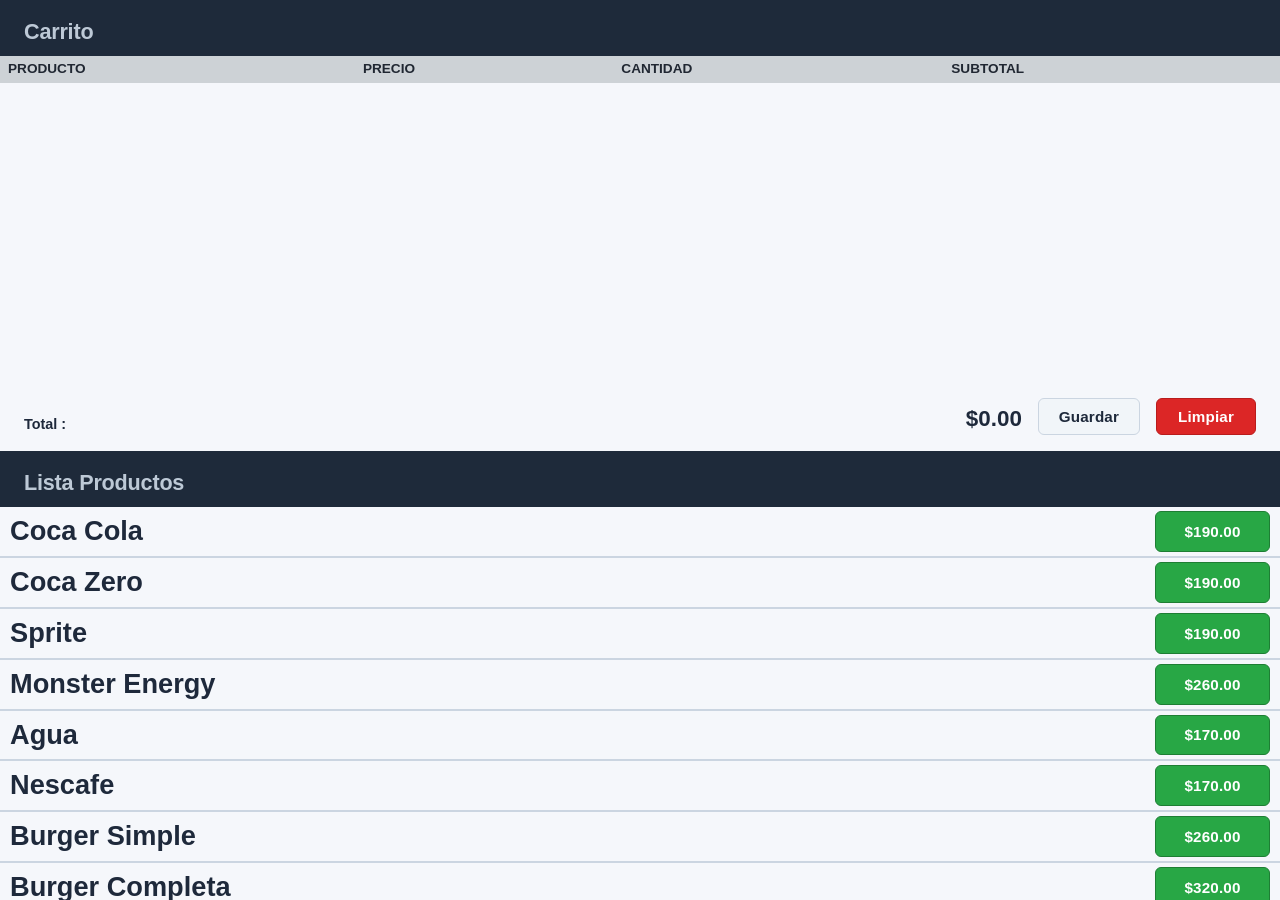
==== commit 79079446: "Algunos Arreglos" ====
--- a/Version.html
+++ b/Version.html
@@ -94,7 +94,7 @@
         }
 
         .container-section section footer {
-          padding: 0.6rem 1rem;
+          padding: 8px;
           gap: 0.6rem;
         }
       }
@@ -237,12 +237,16 @@
 
       #Carrito footer p {
         font-weight: 700;
-        font-size: 1.5rem;
-        padding: 0 5px;
+        font-size: 0.9rem;
         align-self: end;
         display: flex;
         justify-content: space-between;
-        align-items: center;
+        align-items: end;
+        color: #1e293b;
+      }
+
+      #Carrito footer p span {
+        font-size: 1.4rem;
       }
 
       #Lista-Productos {
@@ -265,11 +269,16 @@
         font-size: 1.7rem;
       }
 
+      @media (max-width: 480px) {
+        .producto-item h4 {
+          font-size: 1.5rem;
+        }
+      }
+
       /* ===== ESTILOS DE TABLA ===== */
       .tabla-carrito {
         width: 100%;
         border-collapse: collapse;
-        font-size: 1rem;
         background: white;
         overflow: hidden;
       }
@@ -279,18 +288,16 @@
       }
 
       .tabla-carrito th {
-        padding: 5px 10px;
-        font-size: 1.5rem;
+        padding: 3px 8px;
         text-align: left;
-        font-weight: 600;
-        color: #475569;
+        font-weight: bold;
+        color: #202732;
         font-size: 0.85rem;
         text-transform: uppercase;
-        letter-spacing: 0.5px;
       }
 
       .tabla-carrito td {
-        padding: 8px 10px;
+        padding: 3px 8px;
         border-bottom: 1px solid #e2e8f0;
         color: #1e293b;
         vertical-align: middle;
@@ -318,10 +325,7 @@
           transform: translateX(2px);
         }
       }
-      .tabla-carrito thead tr th:first-child,
-      .tabla-carrito td:first-child {
-        min-width: 170px;
-      }
+
       /* Estilos para celdas específicas */
       .tabla-carrito td:first-child,
       .tabla-carrito td:last-child {
@@ -636,6 +640,7 @@
 
         console.log("✅ Aplicación inicializada");
       });
+      
     </script>
   </body>
 </html>
